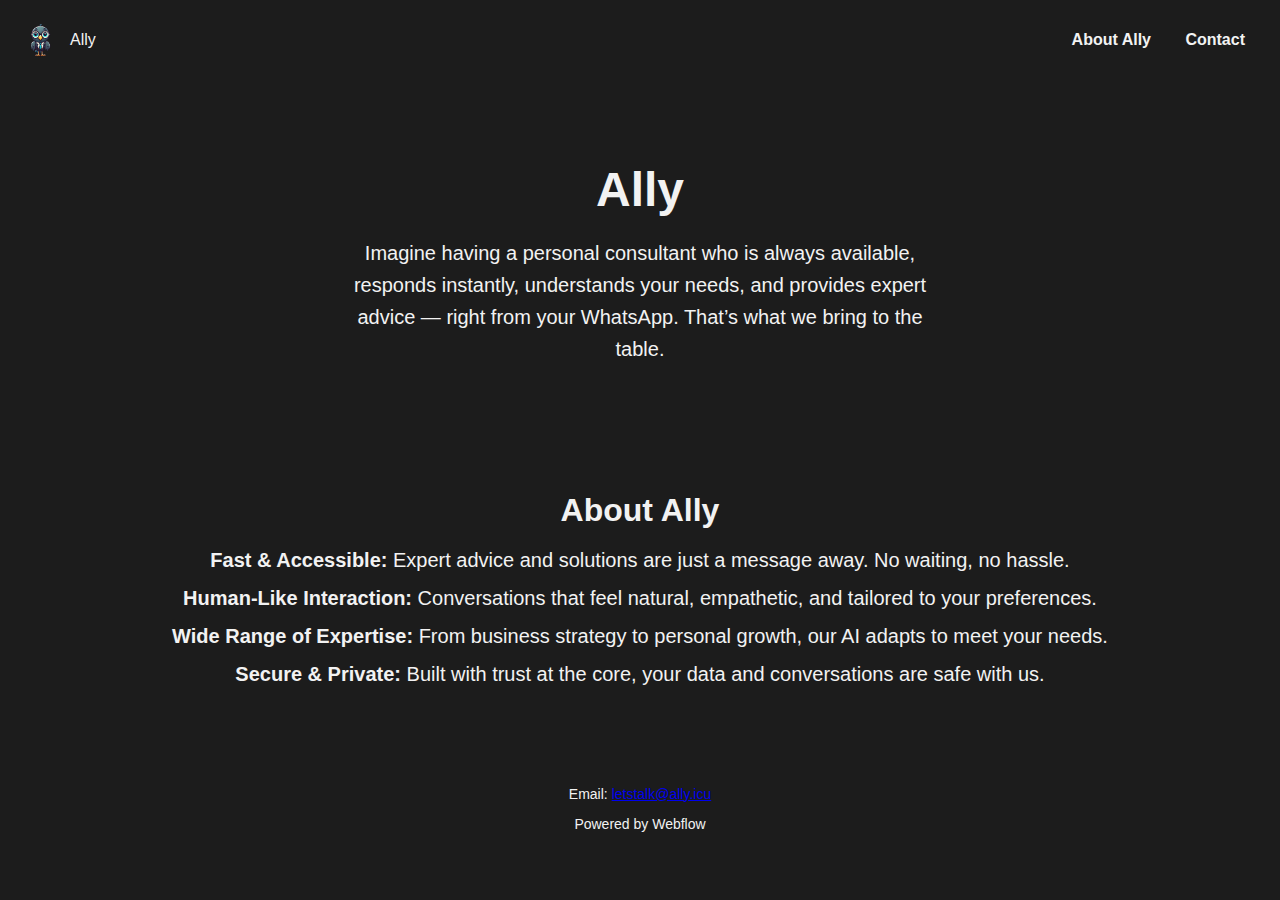
==== index.html @ 96616dd0 "Create index.html" ====
<!DOCTYPE html>
<html lang="en">
<head>
    <meta charset="UTF-8">
    <meta name="viewport" content="width=device-width, initial-scale=1.0">
    <title>Ally</title>
    <link rel="icon" href="[data-uri]" type="image/x-icon">
    <style>
        body {
            margin: 0;
            font-family: Arial, sans-serif;
            background-color: #1c1c1c;
            color: #f2f2f2;
            text-align: center;
        }
        header {
            padding: 20px;
        }
        header nav {
            display: flex;
            justify-content: space-between;
            align-items: center;
        }
        header nav a {
            color: #f2f2f2;
            text-decoration: none;
            margin: 0 15px;
            font-weight: bold;
        }
        header nav .logo {
            display: flex;
            align-items: center;
        }
        header nav .logo img {
            max-height: 40px;
            margin-right: 10px;
        }
        .hero {
            padding: 50px 20px;
        }
        .hero h1 {
            font-size: 3rem;
            margin-bottom: 20px;
        }
        .hero p {
            font-size: 1.25rem;
            line-height: 1.6;
            max-width: 600px;
            margin: 0 auto;
        }
        .hero img {
            margin-top: 30px;
            max-width: 100%;
            height: auto;
        }
        .features {
            padding: 50px 20px;
        }
        .features h2 {
            font-size: 2rem;
            margin-bottom: 20px;
        }
        .features ul {
            list-style: none;
            padding: 0;
        }
        .features li {
            margin: 15px 0;
            font-size: 1.25rem;
        }
        footer {
            padding: 20px;
            font-size: 0.875rem;
        }
    </style>
</head>
<body>
    <header>
        <nav>
            <div class="logo">
                <img src="[data-uri]" alt="Ally Logo">
                <div>Ally</div>
            </div>
            <div>
                <a href="#about">About Ally</a>
                <a href="mailto:letstalk@ally.icu">Contact</a>
            </div>
        </nav>
    </header>

    <section class="hero">
        <h1>Ally</h1>
        <p>Imagine having a personal consultant who is always available, responds instantly, understands your needs, and provides expert advice — right from your WhatsApp. That’s what we bring to the table.</p>
    </section>

    <section class="features" id="about">
        <h2>About Ally</h2>
        <ul>
            <li><strong>Fast & Accessible:</strong> Expert advice and solutions are just a message away. No waiting, no hassle.</li>
            <li><strong>Human-Like Interaction:</strong> Conversations that feel natural, empathetic, and tailored to your preferences.</li>
            <li><strong>Wide Range of Expertise:</strong> From business strategy to personal growth, our AI adapts to meet your needs.</li>
            <li><strong>Secure & Private:</strong> Built with trust at the core, your data and conversations are safe with us.</li>
        </ul>
    </section>

    <footer>
        <p>Email: <a href="mailto:letstalk@ally.icu">letstalk@ally.icu</a></p>
        <p>Powered by Webflow</p>
    </footer>
</body>
</html>
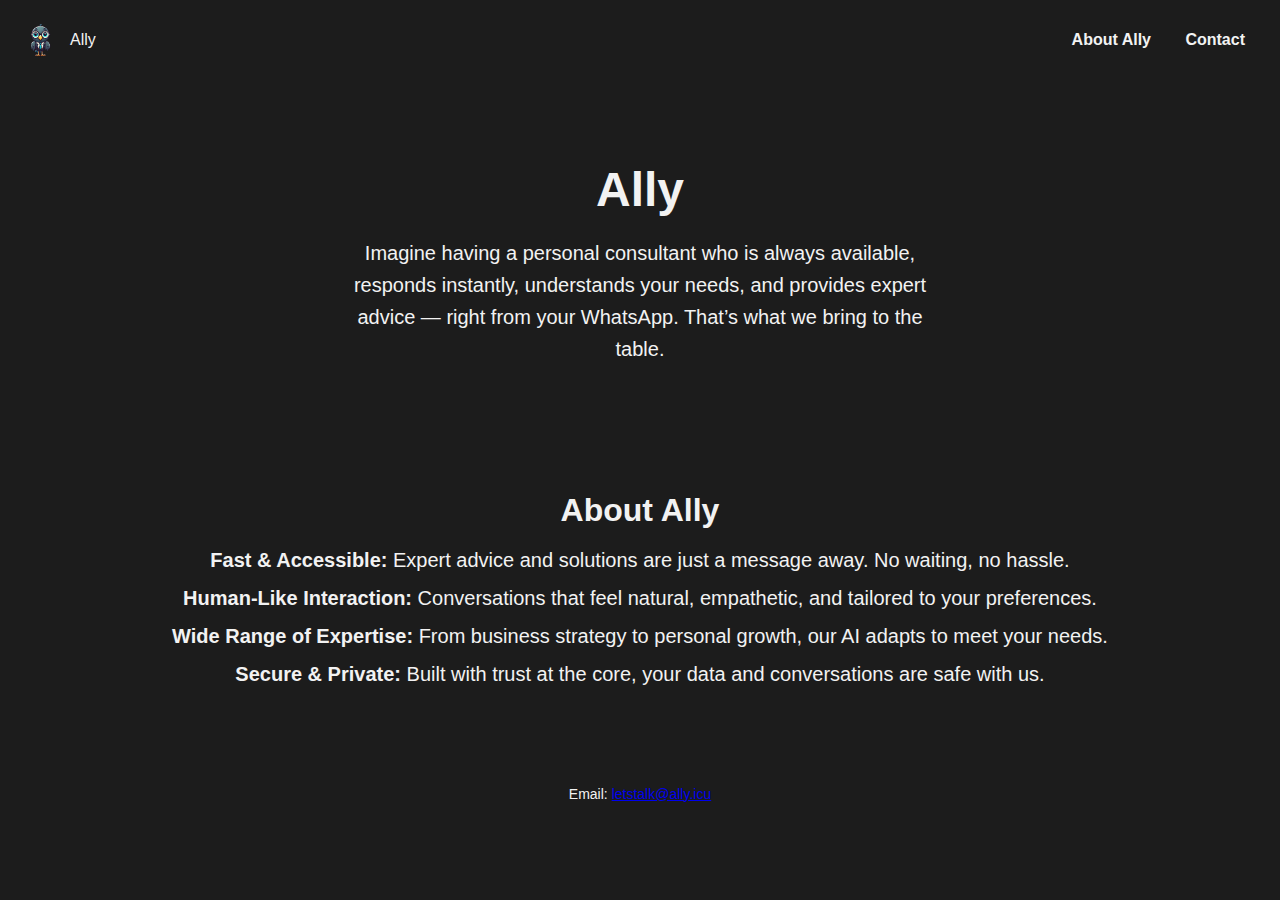
==== commit bcd2c632: "Update index.html" ====
--- a/index.html
+++ b/index.html
@@ -105,7 +105,6 @@
 
     <footer>
         <p>Email: <a href="mailto:letstalk@ally.icu">letstalk@ally.icu</a></p>
-        <p>Powered by Webflow</p>
     </footer>
 </body>
 </html>
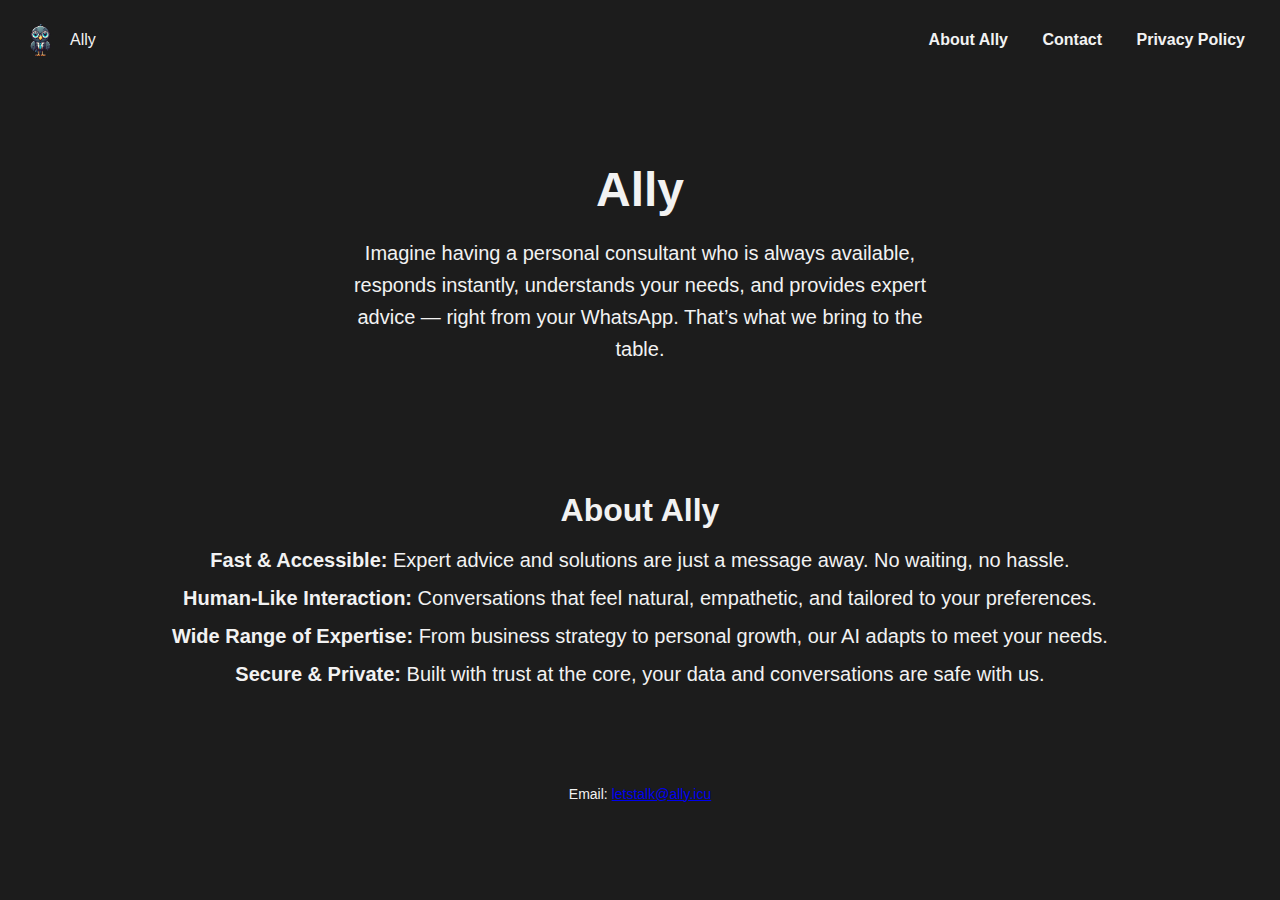
==== commit 759636fb: "Add files via upload" ====
--- a/index.html
+++ b/index.html
@@ -4,7 +4,7 @@
     <meta charset="UTF-8">
     <meta name="viewport" content="width=device-width, initial-scale=1.0">
     <title>Ally</title>
-    <link rel="icon" href="[data-uri]" type="image/x-icon">
+    <link rel="icon" href="[data-uri]" type="image/x-icon">
     <style>
         body {
             margin: 0;
@@ -78,12 +78,13 @@
     <header>
         <nav>
             <div class="logo">
-                <img src="[data-uri]" alt="Ally Logo">
+                <img src="[data-uri]" alt="Ally Logo">
                 <div>Ally</div>
             </div>
             <div>
                 <a href="#about">About Ally</a>
                 <a href="mailto:letstalk@ally.icu">Contact</a>
+                <a href="privacy_policy.html">Privacy Policy</a>
             </div>
         </nav>
     </header>
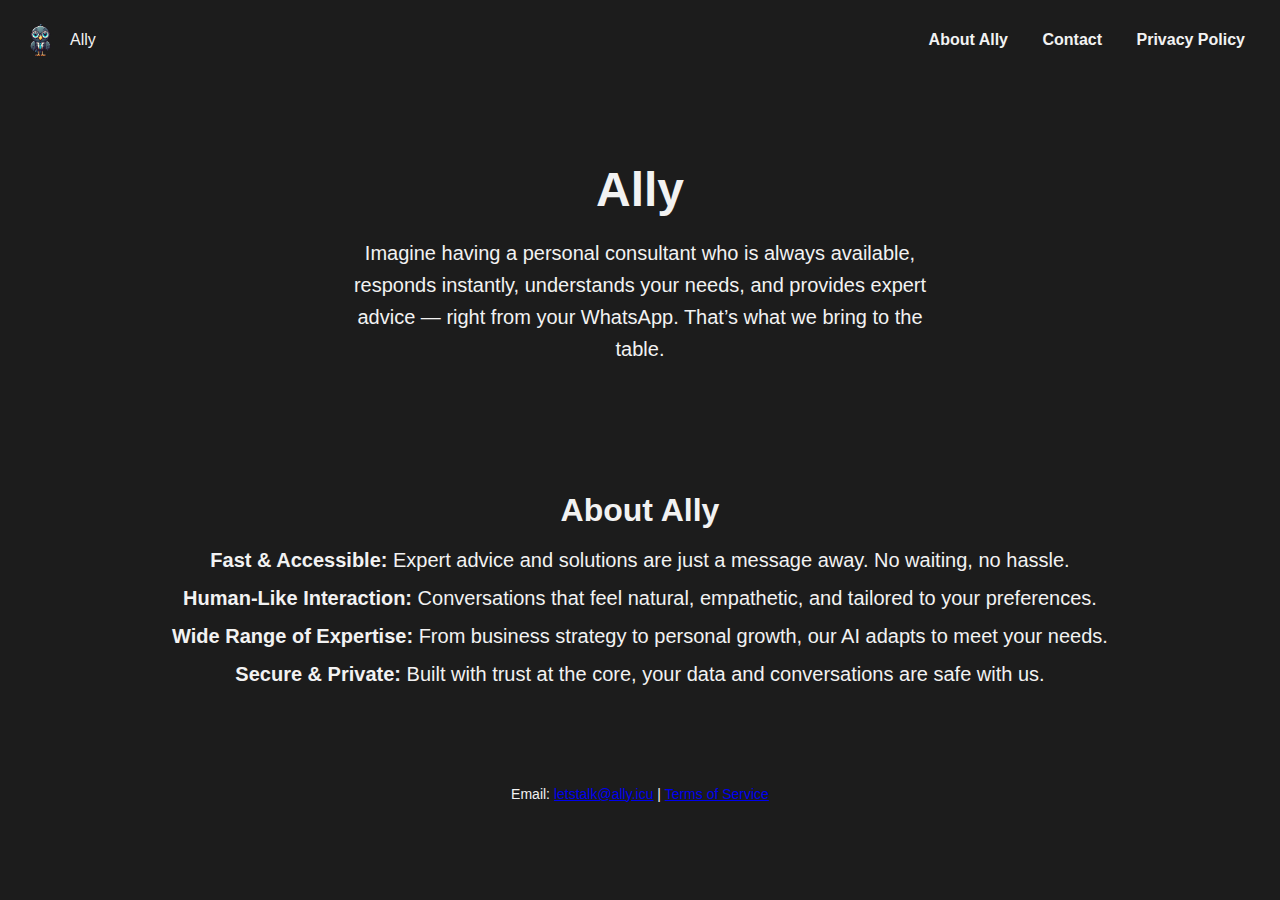
==== commit 8a36deb2: "Add files via upload" ====
--- a/index.html
+++ b/index.html
@@ -105,7 +105,10 @@
     </section>
 
     <footer>
-        <p>Email: <a href="mailto:letstalk@ally.icu">letstalk@ally.icu</a></p>
+        <p>
+            Email: <a href="mailto:letstalk@ally.icu">letstalk@ally.icu</a> | 
+            <a href="terms_of_service.html">Terms of Service</a>
+        </p>
     </footer>
 </body>
 </html>
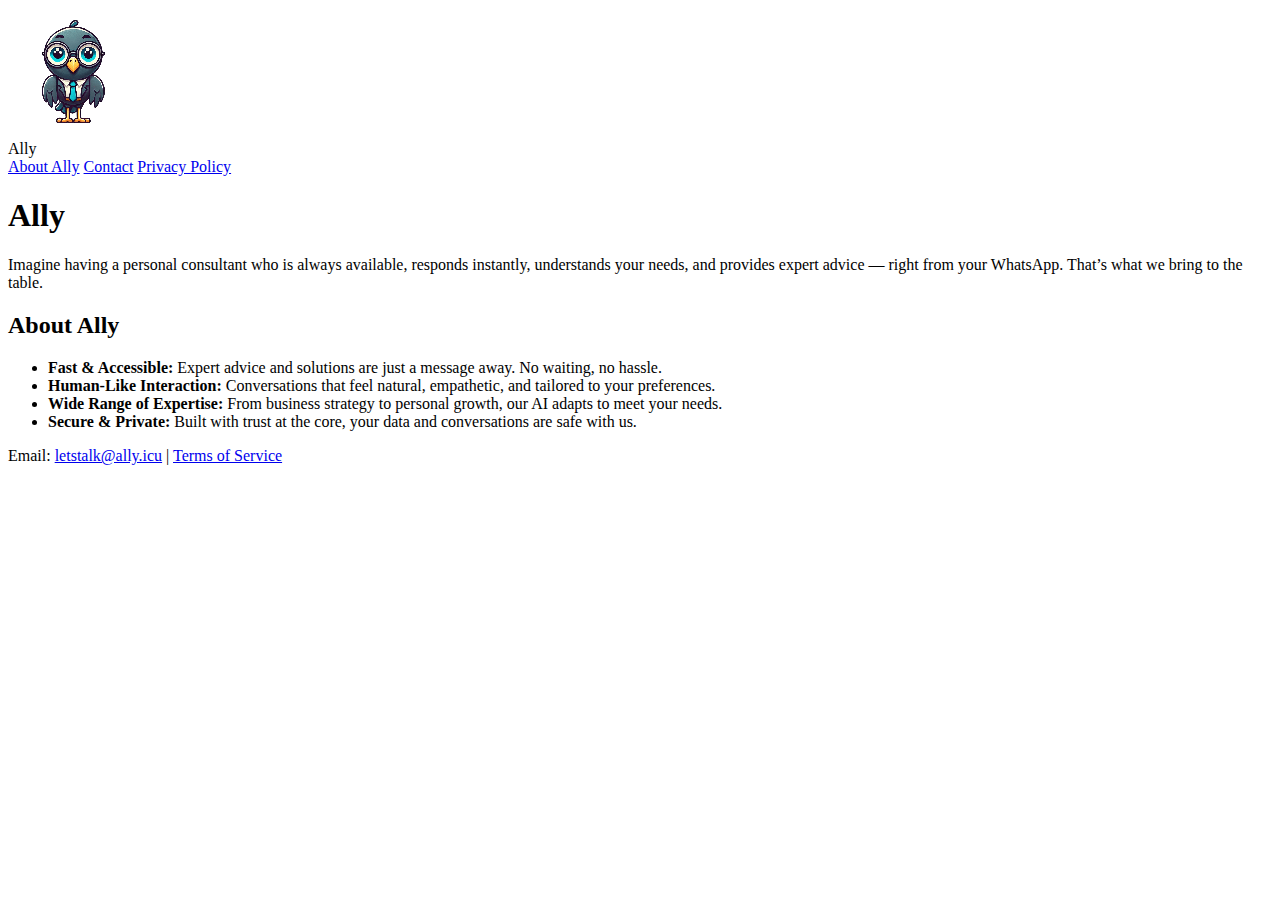
==== commit b2564eea: "modular html" ====
--- a/index.html
+++ b/index.html
@@ -4,90 +4,11 @@
     <meta charset="UTF-8">
     <meta name="viewport" content="width=device-width, initial-scale=1.0">
     <title>Ally</title>
-    <link rel="icon" href="[data-uri]" type="image/x-icon">
-    <style>
-        body {
-            margin: 0;
-            font-family: Arial, sans-serif;
-            background-color: #1c1c1c;
-            color: #f2f2f2;
-            text-align: center;
-        }
-        header {
-            padding: 20px;
-        }
-        header nav {
-            display: flex;
-            justify-content: space-between;
-            align-items: center;
-        }
-        header nav a {
-            color: #f2f2f2;
-            text-decoration: none;
-            margin: 0 15px;
-            font-weight: bold;
-        }
-        header nav .logo {
-            display: flex;
-            align-items: center;
-        }
-        header nav .logo img {
-            max-height: 40px;
-            margin-right: 10px;
-        }
-        .hero {
-            padding: 50px 20px;
-        }
-        .hero h1 {
-            font-size: 3rem;
-            margin-bottom: 20px;
-        }
-        .hero p {
-            font-size: 1.25rem;
-            line-height: 1.6;
-            max-width: 600px;
-            margin: 0 auto;
-        }
-        .hero img {
-            margin-top: 30px;
-            max-width: 100%;
-            height: auto;
-        }
-        .features {
-            padding: 50px 20px;
-        }
-        .features h2 {
-            font-size: 2rem;
-            margin-bottom: 20px;
-        }
-        .features ul {
-            list-style: none;
-            padding: 0;
-        }
-        .features li {
-            margin: 15px 0;
-            font-size: 1.25rem;
-        }
-        footer {
-            padding: 20px;
-            font-size: 0.875rem;
-        }
-    </style>
+    <link rel="icon" href="favicon.ico" type="image/x-icon">
+    <link rel="stylesheet" href="style.css">
 </head>
 <body>
-    <header>
-        <nav>
-            <div class="logo">
-                <img src="[data-uri]" alt="Ally Logo">
-                <div>Ally</div>
-            </div>
-            <div>
-                <a href="#about">About Ally</a>
-                <a href="mailto:letstalk@ally.icu">Contact</a>
-                <a href="privacy_policy.html">Privacy Policy</a>
-            </div>
-        </nav>
-    </header>
+    <div id="header"></div>
 
     <section class="hero">
         <h1>Ally</h1>
@@ -104,11 +25,21 @@
         </ul>
     </section>
 
-    <footer>
-        <p>
-            Email: <a href="mailto:letstalk@ally.icu">letstalk@ally.icu</a> | 
-            <a href="terms_of_service.html">Terms of Service</a>
-        </p>
-    </footer>
+    <div id="footer"></div>
+
+    <script>
+        async function loadHTML(id, file) {
+            const element = document.getElementById(id);
+            const response = await fetch(file);
+            if (response.ok) {
+                element.innerHTML = await response.text();
+            } else {
+                console.error('Error loading:', file);
+            }
+        }
+
+        loadHTML('header', 'header.html');
+        loadHTML('footer', 'footer.html');
+    </script>
 </body>
 </html>
